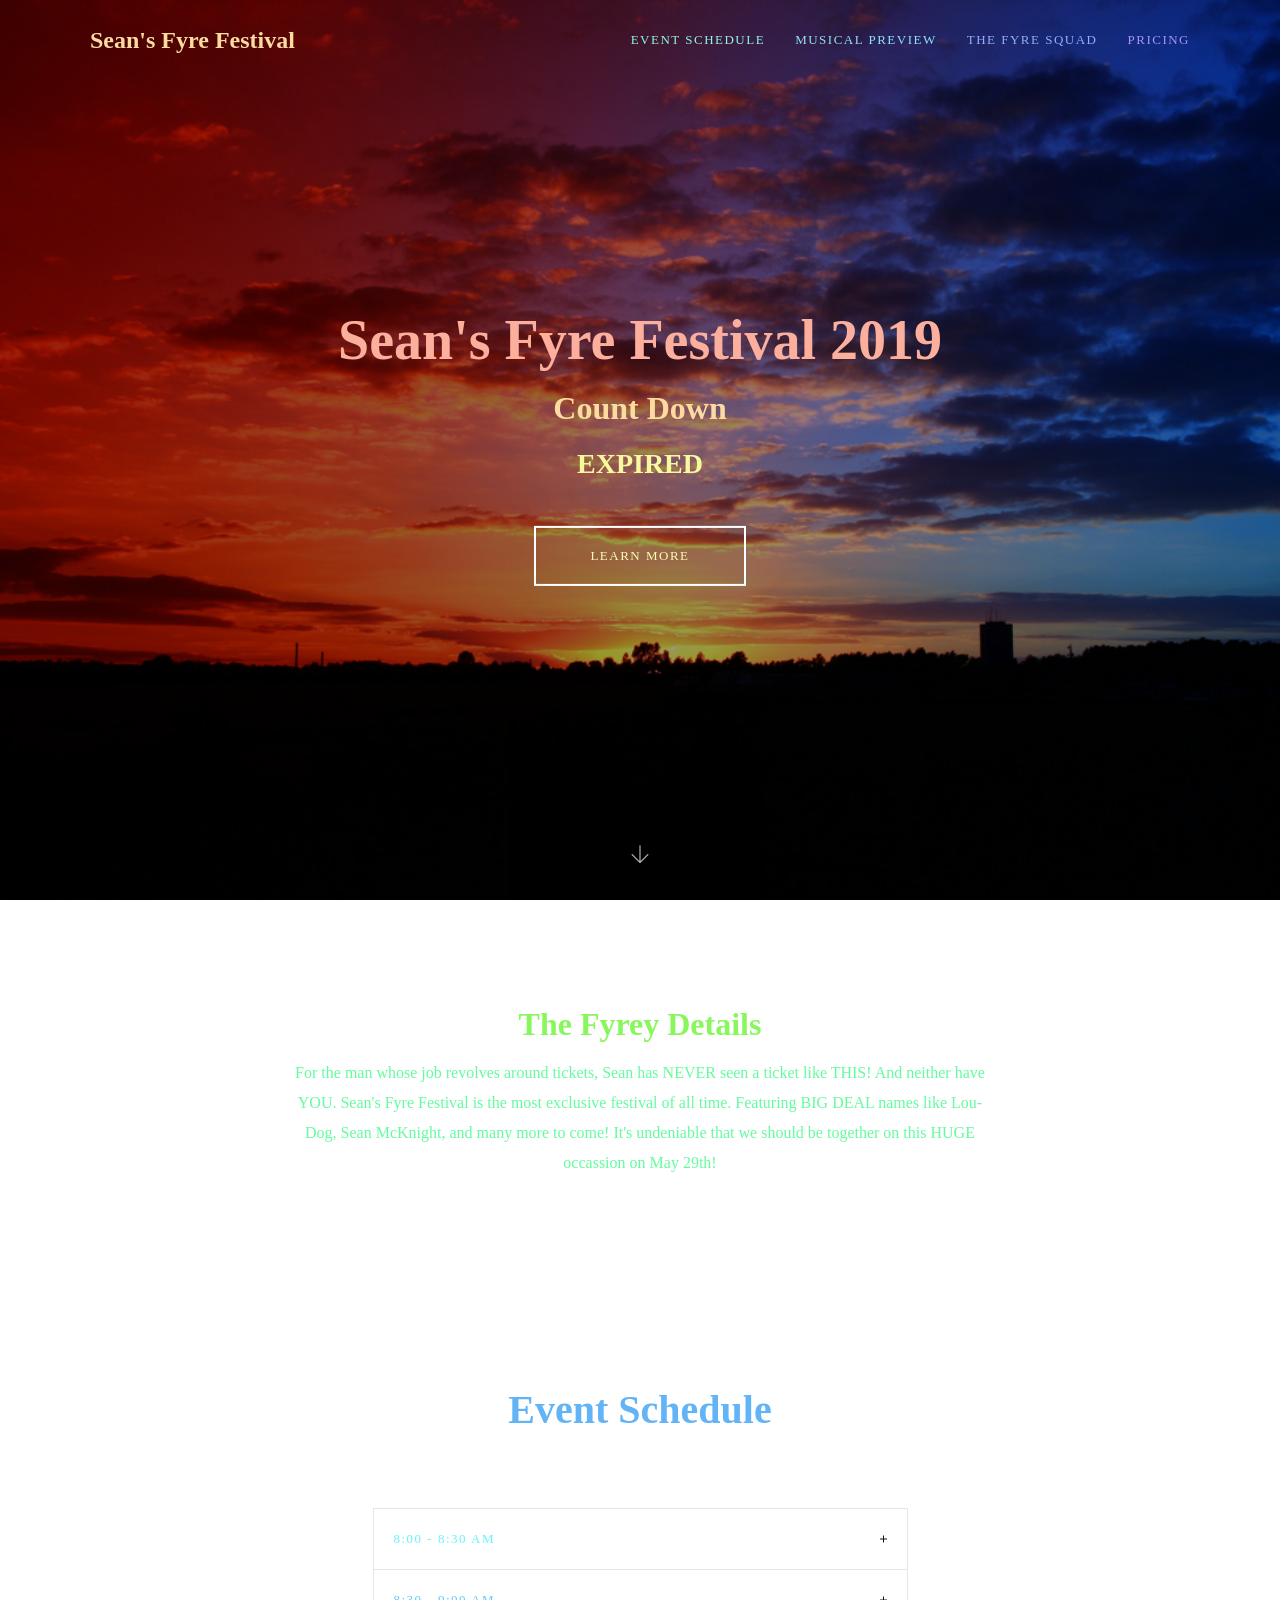
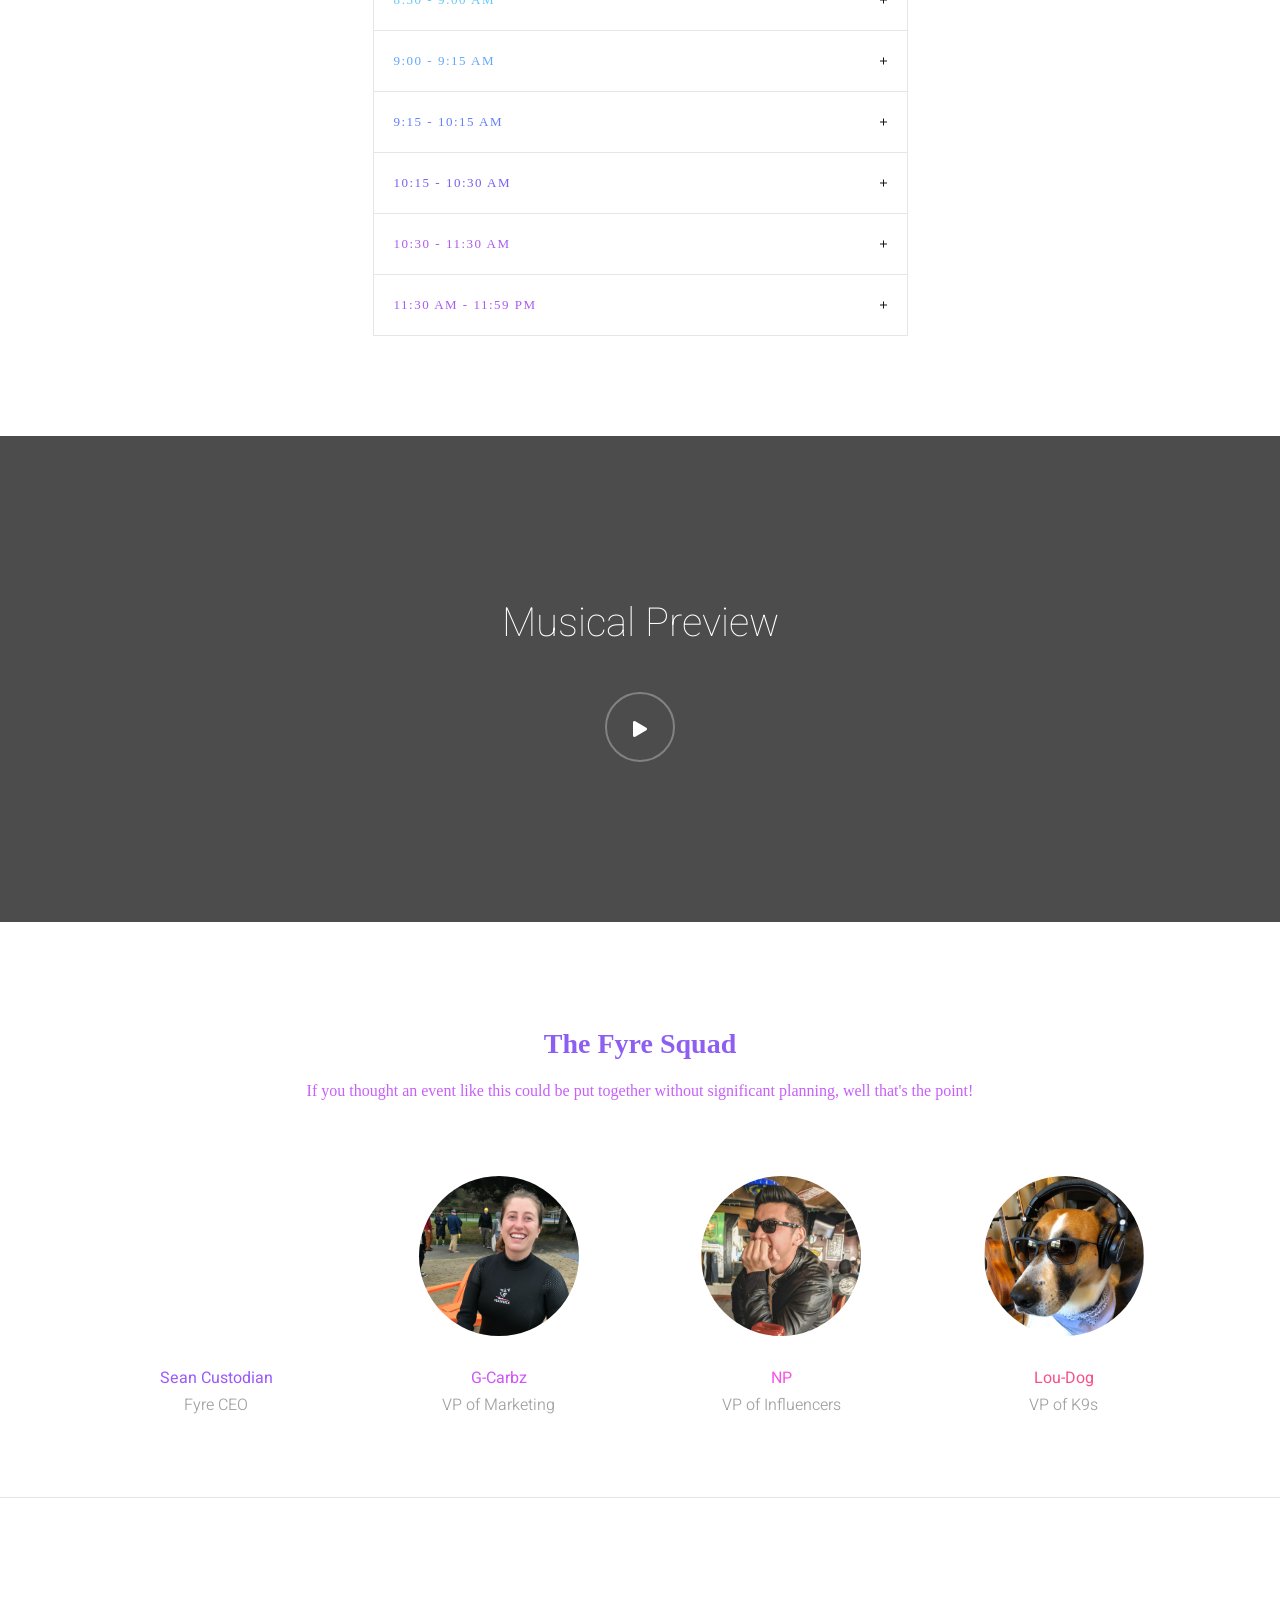
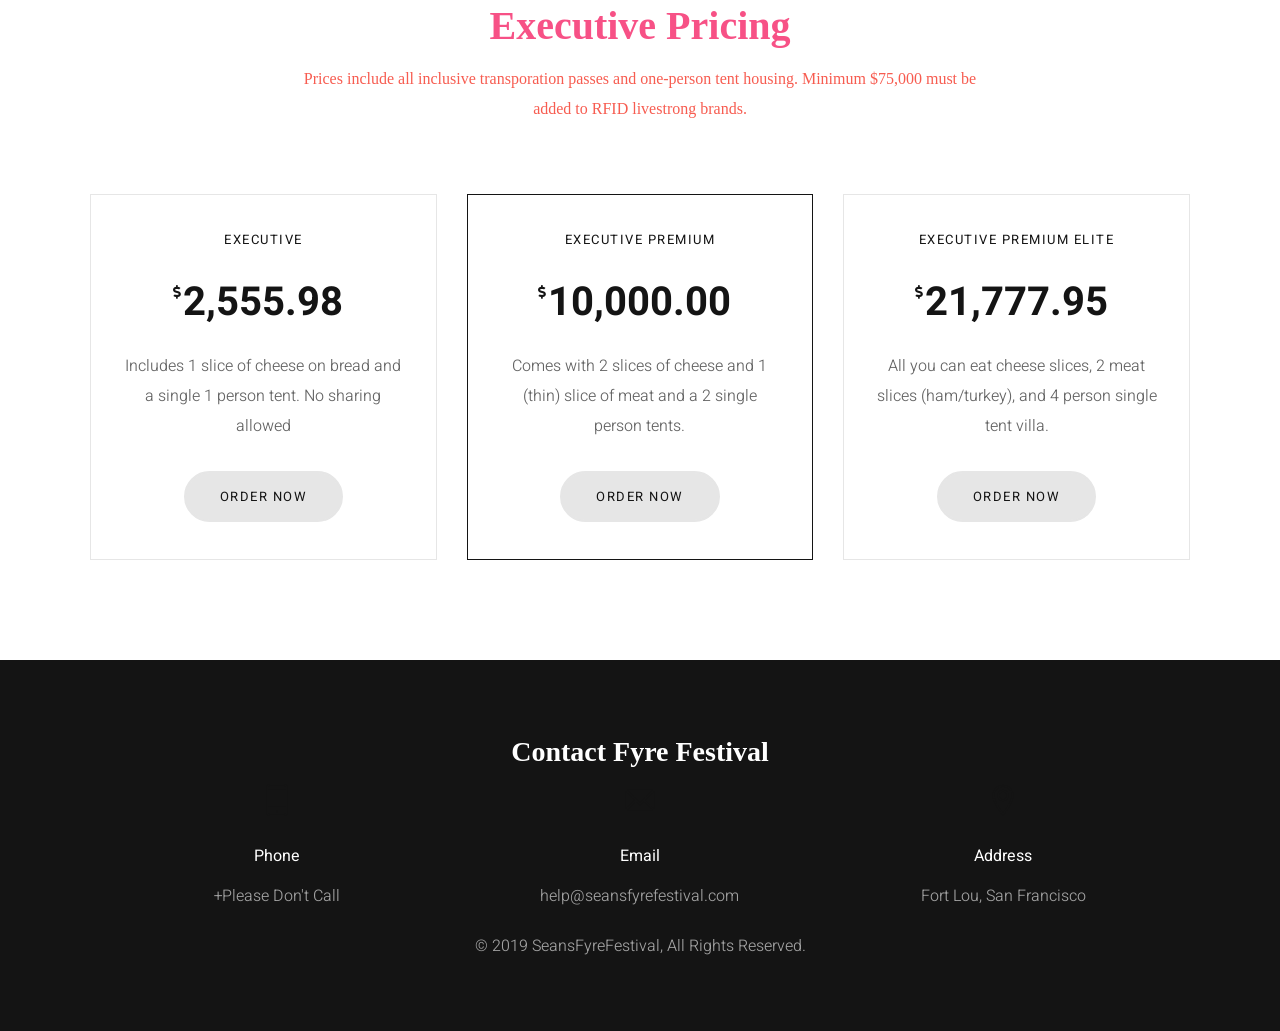
==== index.html @ 9f088aa5 "Fixed structure" ====
<!DOCTYPE html>
<html lang="en">
	<head>
		<meta charset="utf-8">
		<meta name="viewport" content="width=device-width, initial-scale=1, shrink-to-fit=no">
		<meta name="description" content="">
        <meta name="keywords" content="">
		<title>SeansFyreFestival</title>
		<!-- Favicon -->
        <link href="../assets/images/favicon.png" rel="shortcut icon">
		<!-- CSS -->
		<link href="../assets/plugins/bootstrap/bootstrap.min.css" rel="stylesheet">
		<link href="../assets/plugins/owl-carousel/owl.carousel.min.css" rel="stylesheet">
		<link href="../assets/plugins/owl-carousel/owl.theme.default.min.css" rel="stylesheet">
		<link href="../assets/plugins/magnific-popup/magnific-popup.min.css" rel="stylesheet">
		<link href="../assets/css/app.css" rel="stylesheet">
		<!-- Fonts/Icons -->
		<link href="../assets/plugins/font-awesome/css/all.css" rel="stylesheet">
		<link href="../assets/plugins/themify/themify-icons.min.css" rel="stylesheet">
	</head>
	<body data-preloader="2">
		
		<header>
			<!-- navbar -->
			<nav class="navbar navbar-dark navbar-absolute"><!-- add 'navbar-dark/navbar-grey/navbar-transparent/navbar-transparent-dark' -->
				<div class="container">
					<a class="navbar-brand" href="#">
						<h4 style="color:#fcdba1; font-family: papyrus">Sean's Fyre Festival</h5>
					</a>
					<ul class="nav dropdown-dark"><!-- add 'dropdown-dark/dropdown-grey/dropdown-transparent/dropdown-transparent-dark' -->
						<!-- Basic link -->
						<li class="nav-item">
							<a style="color:#92f4e4; font-family: papyrus" class="nav-link" href="#eventschedule">Event Schedule</a>
						</li>

						<!-- Dropdown -->
						<li class="nav-item">
							<a style="color:#95e0f9; font-family: papyrus" class="nav-link" href="#musicalpreview">Musical Preview</a>
						</li>
                        
                        <!-- Dropdown -->
						<li class="nav-item">
							<a style="color:#93adf9; font-family: papyrus" class="nav-link" href="#squad">The Fyre Squad</a>
						</li>
                        
                        <li class="nav-item">
							<a style="color:#a593f9; font-family: papyrus" class="nav-link" href="#pricing">Pricing</a>
						</li>

					</ul><!-- end nav -->
					<!-- Nav Toggle button -->
					<button class="nav-toggle-btn">
			            <span class="lines"></span>
			        </button><!-- toggle button will show when screen resolution is less than 992px -->
				</div><!-- end container -->
			</nav><!-- end navbar -->
		</header>

		<!-- Scroll to top button -->
		<div class="scrolltotop">
			<a class="button-circle button-circle-sm button-circle-dark" href="#"><i class="ti-arrow-up"></i></a>
		</div>
		<!-- end Scroll to top button -->

		<!-- Home section -->
		<div class="section-fullscreen bg-image parallax" style="background-image: url(../assets/images/fiery-sunset.jpg)">
			<div class="bg-black-04">
				<div class="container text-center">
					<div class="position-middle">
						<h1 style="color:#fcaf9c; font-family: papyrus" class="display-4 font-weight-bold">Sean's Fyre Festival 2019</h1>
                        <h2 style="color:#fcdba1; font-family: papyrus">Count Down</h2>
                        <h3 style="color:#f7f99d; font-family: papyrus" id="countDown"></h3>
						<a style="color:#fcfbb5; font-family: papyrus" class="button button-xl button-fill-left-outline-white margin-top-30 scrolldown" href="#about">Learn more</a>
					</div>
					<!-- scrolldown button -->
					<div class="position-bottom icon-lg">
						<a class="scrolldown" href="#about">
							<i class="ti-arrow-down"></i>
						</a>
					</div>
				</div><!-- end container -->
			</div>
		</div>
		<!-- end Home section -->		
		
		<!-- About section -->
		<div id="about" class="section no-padding-bottom">
			<div class="container">
				<div class="section-title text-center">
					<h2 style="color:#87f75b;font-family: papyrus">The Fyrey Details</h3>
					<p style="color:#64fc9f;font-family:palatino">For the man whose job revolves around tickets, Sean has NEVER seen a ticket like THIS!  And neither have YOU.  Sean's Fyre Festival is the most exclusive festival of all time. Featuring BIG DEAL names like Lou-Dog, Sean McKnight, and many more to come! It's undeniable that we should be together on this HUGE occassion on May 29th!</p>
				</div>
			</div>
			<div class="container-fluid">
				<div class="row gallery-wrapper spacing-10">
					<!-- Gallery image box 1 -->
					<div class="col-12 col-md-4 gallery-box">
						<div class="gallery-img">
							<a href="../assets/images/col-2.jpg" data-gallery-title="Gallery Image 1">
								<img src="../assets/images/IMG_1.jpg" alt="">
							</a>
						</div>
					</div>
					<!-- Gallery image box 2 -->
					<div class="col-12 col-md-4 gallery-box">
						<div class="gallery-img">
							<a href="../assets/images/col-2.jpg" data-gallery-title="Gallery Image 2">
								<img src="../assets/images/IMG_2.jpg" alt="">
							</a>
						</div>
					</div>
					<!-- Gallery image box 3 -->
					<div class="col-12 col-md-4 gallery-box">
						<div class="gallery-img">
							<a href="../assets/images/col-2.jpg" data-gallery-title="Gallery Image 3">
								<img src="../assets/images/IMG_3.jpg" alt="">
							</a>
						</div>
					</div>
				</div><!-- end row -->
			</div><!-- end container-fluid -->
		</div>
		<!-- end About section -->

		<!-- Event Schedule section -->
		<div id="eventschedule" class="section">
			<div class="container">
				<div class="row">
					<div class="col-12 col-sm-10 offset-sm-1 col-md-8 offset-md-2 col-lg-6 offset-lg-3">
						<div class="section-title text-center">
							<h1 style="color:#62b4f7;font-family: papyrus">Event Schedule</h3>
						</div>
						<ul class="accordion accordion-oneopen">
							<!-- 2 -->
							<li>
								<div class="accordion-title">
									<h6 style="color:#68f2f9;font-family: palatino" class="heading-uppercase">8:00 - 8:30 AM</h6>
								</div>
								<div class="accordion-content">
									<p>Earlier Partying</p>
								</div>
							</li>
							<!-- 3 -->
							<li>
								<div class="accordion-title">
									<h6 style="color:#65c9f7;font-family: palatino" class="heading-uppercase">8:30 - 9:00 AM</h6>
								</div>
								<div class="accordion-content">
									<p>Early Partying</p>
								</div>
							</li>
							<!-- 4 -->
							<li>
								<div class="accordion-title">
									<h6 style="color:#63a7f9;font-family: palatino" class="heading-uppercase">9:00 - 9:15 AM</h6>
								</div>
								<div class="accordion-content">
									<p>Virgin Mimosas</p>
								</div>
							</li>
							<!-- 5 -->
							<li>
								<div class="accordion-title">
									<h6 style="color:#637ff9;font-family: palatino"  class="heading-uppercase">9:15 - 10:15 AM</h6>
								</div>
								<div class="accordion-content">
									<p>Orange-Juiceless Mimosas</p>
								</div>
							</li>
							<!-- 6 -->
							<li>
								<div class="accordion-title">
									<h6 style="color:#7a5ff4;font-family: palatino" class="heading-uppercase">10:15 - 10:30 AM</h6>
								</div>
								<div class="accordion-content">
									<p>Post Mimosas Partying</p>
								</div>
							</li>
							<!-- 7 -->
							<li>
								<div class="accordion-title">
									<h6 style="color:#aa5bef;font-family: palatino" class="heading-uppercase">10:30 - 11:30 AM</h6>
								</div>
								<div class="accordion-content">
									<p>10:30 Naptime and Break</p>
								</div>
							</li>
                            <li>
								<div class="accordion-title">
									<h6 style="color:#aa5bef;font-family: palatino" class="heading-uppercase" class="heading-uppercase">11:30 AM - 11:59 PM</h6>
								</div>
								<div class="accordion-content">
									<p>Rage</p>
								</div>
							</li>
						</ul>
					</div>
				</div><!-- end row -->
			</div><!-- end container -->
		</div>
		<!-- end Event Schedule section -->

		<!-- Play video section -->
		<div id="musicalpreview" class="section-lg bg-image parallax" style="background-image: url(../assets/images/fiery-sunset.jpg)">
			<div class="bg-black-07">
				<div class="container text-center">
					<div class="row">
						<div class="col-12 col-sm-10 offset-sm-1 col-md-8 offset-md-2 col-lg-6 offset-lg-3">
							<h1 class="font-weight-thin">Musical Preview</h1>
							<a class="button-circle button-circle-xl button-circle-outline-white margin-top-30 popup-youtube" data-youtube-src="https://www.youtube.com/embed/FwiHGDp_eaQ?autoplay=1&rel=0" href="#"><i class="fa fa-play"></i></a>
						</div>
					</div><!-- end row -->
				</div><!-- end container -->
			</div>
		</div>
		<!-- end Play video section -->

		<!-- Team section -->
		<div id="squad" class="section">
			<div class="container">
				<div class="section-title text-center">
					<h3 style="color:#8d5ef2;font-family: papyrus">The Fyre Squad</h3>
					<p style="color:#c85ffc;font-family: papyrus">If you thought an event like this could be put together without significant planning, well that's the point!</p>
				</div>
				<div class="row team-wrapper">
					<!-- Team box 1 -->
					<div class="col-12 col-md-3 team-box-circle">
						<div class="team-img team-img-lg">
							<img src="../assets/images/influence1.jpg" alt=""><!-- image source -->
						</div>
						<h6 style="color:#9b5afc" class="font-weight-normal no-margin">Sean Custodian</h6>
						<span>Fyre CEO</span>
					</div>
					<!-- Team box 2 -->
					<div class="col-12 col-md-3 team-box-circle">
						<div class="team-img team-img-lg">
							<img src="../assets/images/influence2.jpg" alt=""><!-- image source -->
						</div>
						<h6 style="color:#d156f7" class="font-weight-normal no-margin">G-Carbz</h6>
						<span>VP of Marketing</span>
					</div>
					<!-- Team box 3 -->
					<div class="col-12 col-md-3 team-box-circle">
						<div class="team-img team-img-lg">
							<img src="../assets/images/influence3.jpg" alt=""><!-- image source -->
						</div>
						<h6 style="color:#f754e7" class="font-weight-normal no-margin">NP</h6>
						<span>VP of Influencers</span>
					</div>
					<!-- Team box 4 -->
					<div class="col-12 col-md-3 team-box-circle">
						<div class="team-img team-img-lg">
							<img src="../assets/images/influence4.jpg" alt=""><!-- image source -->
						</div>
						<h6 style="color:#f75186" class="font-weight-normal no-margin">Lou-Dog</h6>
						<span>VP of K9s</span>
					</div>
				</div><!-- end row -->
			</div><!-- end container -->
		</div>
		<!-- end Team section -->

		<!-- Prices section -->
		<div id="pricing" class="section border-top">
			<div class="container">
				<div class="section-title text-center">
					<h1 style="color:#f75186;font-family: papyrus">Executive Pricing</h3>
					<p style="color:#f75c50;font-family: palatino">Prices include all inclusive transporation passes and one-person tent housing. Minimum $75,000 must be added to RFID livestrong brands.</p>
				</div>
				<div class="row">
					<!-- Prices box 1 -->
					<div class="col-12 col-md-4">
						<div class="prices-box">
							<h6 class="heading-uppercase">Executive</h6>
							<div class="price">
								<h1>2,555.98</h1>
							</div>
							<div class="price-features">
								<p>Includes 1 slice of cheese on bread and a single 1 person tent. No sharing allowed</p>
							</div>
							<a class="button button-md button-grey button-rounded" href="#">Order Now</a>
						</div>
					</div>
					<!-- Prices box 2 -->
					<div class="col-12 col-md-4">
						<div class="prices-box prices-box-recommended">
							<h6 class="heading-uppercase">Executive Premium</h6>
							<div class="price">
								<h1>10,000.00</h1>
							</div>
							<div class="price-features">
								<p>Comes with 2 slices of cheese and 1 (thin) slice of meat and a 2 single person tents.</p>
							</div>
							<a class="button button-md button-grey button-rounded" href="#">Order Now</a>
						</div>
					</div>
					<!-- Prices box 3 -->
					<div class="col-12 col-md-4">
						<div class="prices-box">
							<h6 class="heading-uppercase">Executive Premium Elite</h6>
							<div class="price">
								<h1>21,777.95</h1>
							</div>
							<div class="price-features">
								<p>All you can eat cheese slices, 2 meat slices (ham/turkey), and 4 person single tent villa.</p>
							</div>
							<a class="button button-md button-grey button-rounded" href="#">Order Now</a>
						</div>
					</div>
				</div><!-- end row -->
			</div><!-- end container -->
		</div>
		<!-- end Prices section -->

		<!-- Clients section -->
		<!-- end Clients section -->


		<footer>
			<div class="footer bg-dark">
				<div class="container text-center">
					<h3 style="font-family: papyrus" >Contact Fyre Festival</h3>
							<!-- Contact section -->
                            <div class="container">
                                <div class="row text-center">
                                    <!-- Contact Info box 1 -->
                                    <div class="col-12 col-md-4 icon-3xl">
                                        <i class="ti-mobile text-dark"></i>
                                        <h6 class="font-weight-normal margin-top-20">Phone</h6>
                                        <p>+Please Don't Call</p>
                                    </div>
                                    <!-- Contact Info box 2 -->
                                    <div class="col-12 col-md-4 icon-3xl">
                                        <i class="ti-email text-dark"></i>
                                        <h6 class="font-weight-normal margin-top-20">Email</h6>
                                        <p>help@seansfyrefestival.com</p>
                                    </div>
                                    <!-- Contact Info box 3 -->
                                    <div class="col-12 col-md-4 icon-3xl">
                                        <i class="ti-location-pin text-dark"></i>
                                        <h6 class="font-weight-normal margin-top-20">Address</h6>
                                        <p>Fort Lou, San Francisco</p>
                                    </div>
                                </div><!-- end row -->
                            </div><!-- end container -->
                        <!-- end Contact section -->
					<div class="margin-top-20">
						<p>&copy; 2019 SeansFyreFestival, All Rights Reserved.</p>
					</div>
				</div><!-- end container -->
			</div>
		</footer>

		<!-- ***** JAVASCRIPTS ***** -->
		<!-- Libraries -->
		<script src="../assets/plugins/jquery.min.js"></script>
		<script src="../assets/plugins/bootstrap/popper.min.js"></script>
		<!-- Plugins -->
		<script src="../assets/plugins/bootstrap/bootstrap.min.js"></script>
		<script src="../assets/plugins/appear.min.js"></script>
		<script src="../assets/plugins/easing.min.js"></script>
		<script src="../assets/plugins/retina.min.js"></script>
		<script src="../assets/plugins/countdown.min.js"></script>
		<script src="../assets/plugins/imagesloaded.pkgd.min.js"></script>
		<script src="../assets/plugins/isotope.pkgd.min.js"></script>
		<script src="../assets/plugins/jarallax/jarallax.min.js"></script>
		<script src="../assets/plugins/jarallax/jarallax-video.min.js"></script>
		<script src="../assets/plugins/jarallax/jarallax-element.min.js"></script>
		<script src="../assets/plugins/magnific-popup/magnific-popup.min.js"></script>
		<script src="../assets/plugins/owl-carousel/owl.carousel.min.js"></script>
		<script src="../assets/plugins/gmaps.min.js"></script>
		<!-- Scripts -->
		<script src="../assets/js/functions.js"></script>
        <script>
        // Set the date we're counting down to
        var countDownDate = new Date("May 29, 2019 0:0:0").getTime();

        // Update the count down every 1 second
        var x = setInterval(function() {

          // Get todays date and time
          var now = new Date().getTime();

          // Find the distance between now and the count down date
          var distance = countDownDate - now;

          // Time calculations for days, hours, minutes and seconds
          var days = Math.floor(distance / (1000 * 60 * 60 * 24));
          var hours = Math.floor((distance % (1000 * 60 * 60 * 24)) / (1000 * 60 * 60));
          var minutes = Math.floor((distance % (1000 * 60 * 60)) / (1000 * 60));
          var seconds = Math.floor((distance % (1000 * 60)) / 1000);

          // Display the result in the element with id="demo"
          document.getElementById("countDown").innerHTML = days + "d " + hours + "h "
          + minutes + "m " + seconds + "s ";

          // If the count down is finished, write some text 
          if (distance < 0) {
            clearInterval(x);
            document.getElementById("countDown").innerHTML = "EXPIRED";
          }
        }, 1000);
        </script>
	</body>
</html>
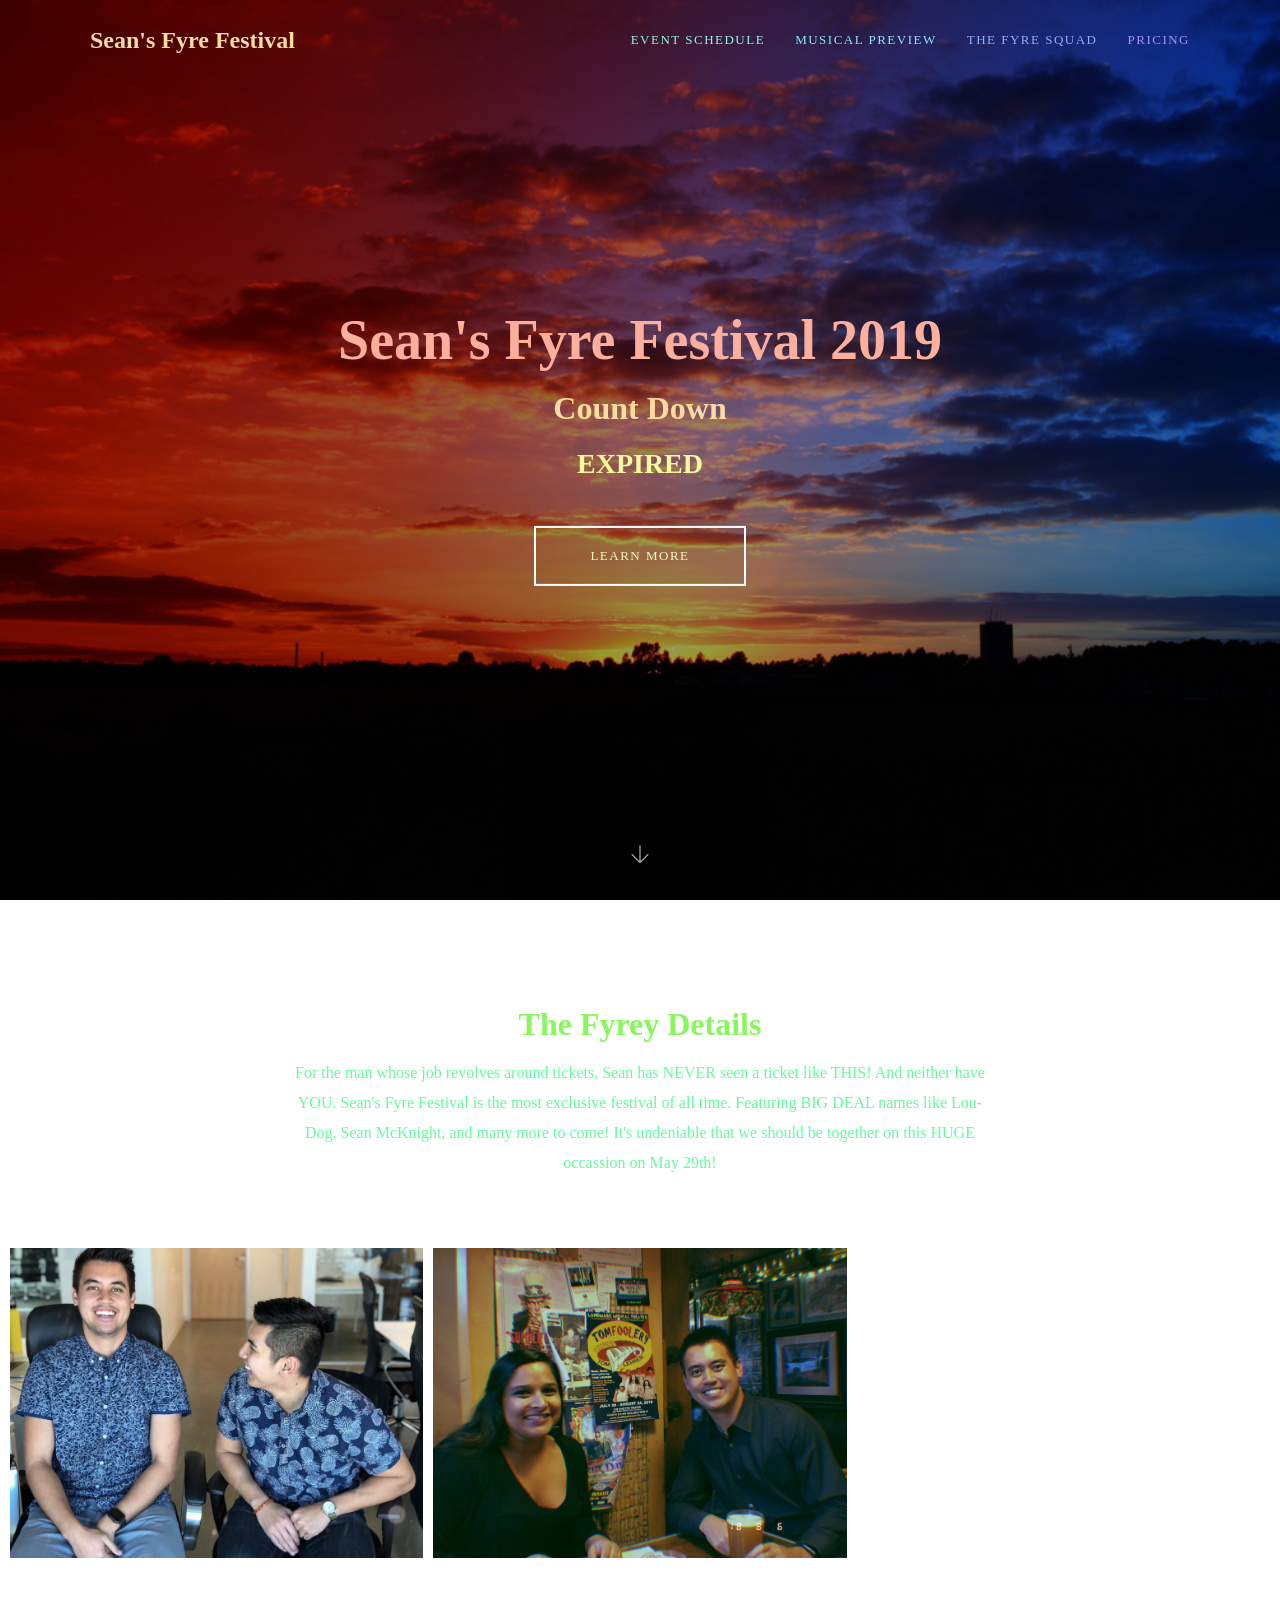
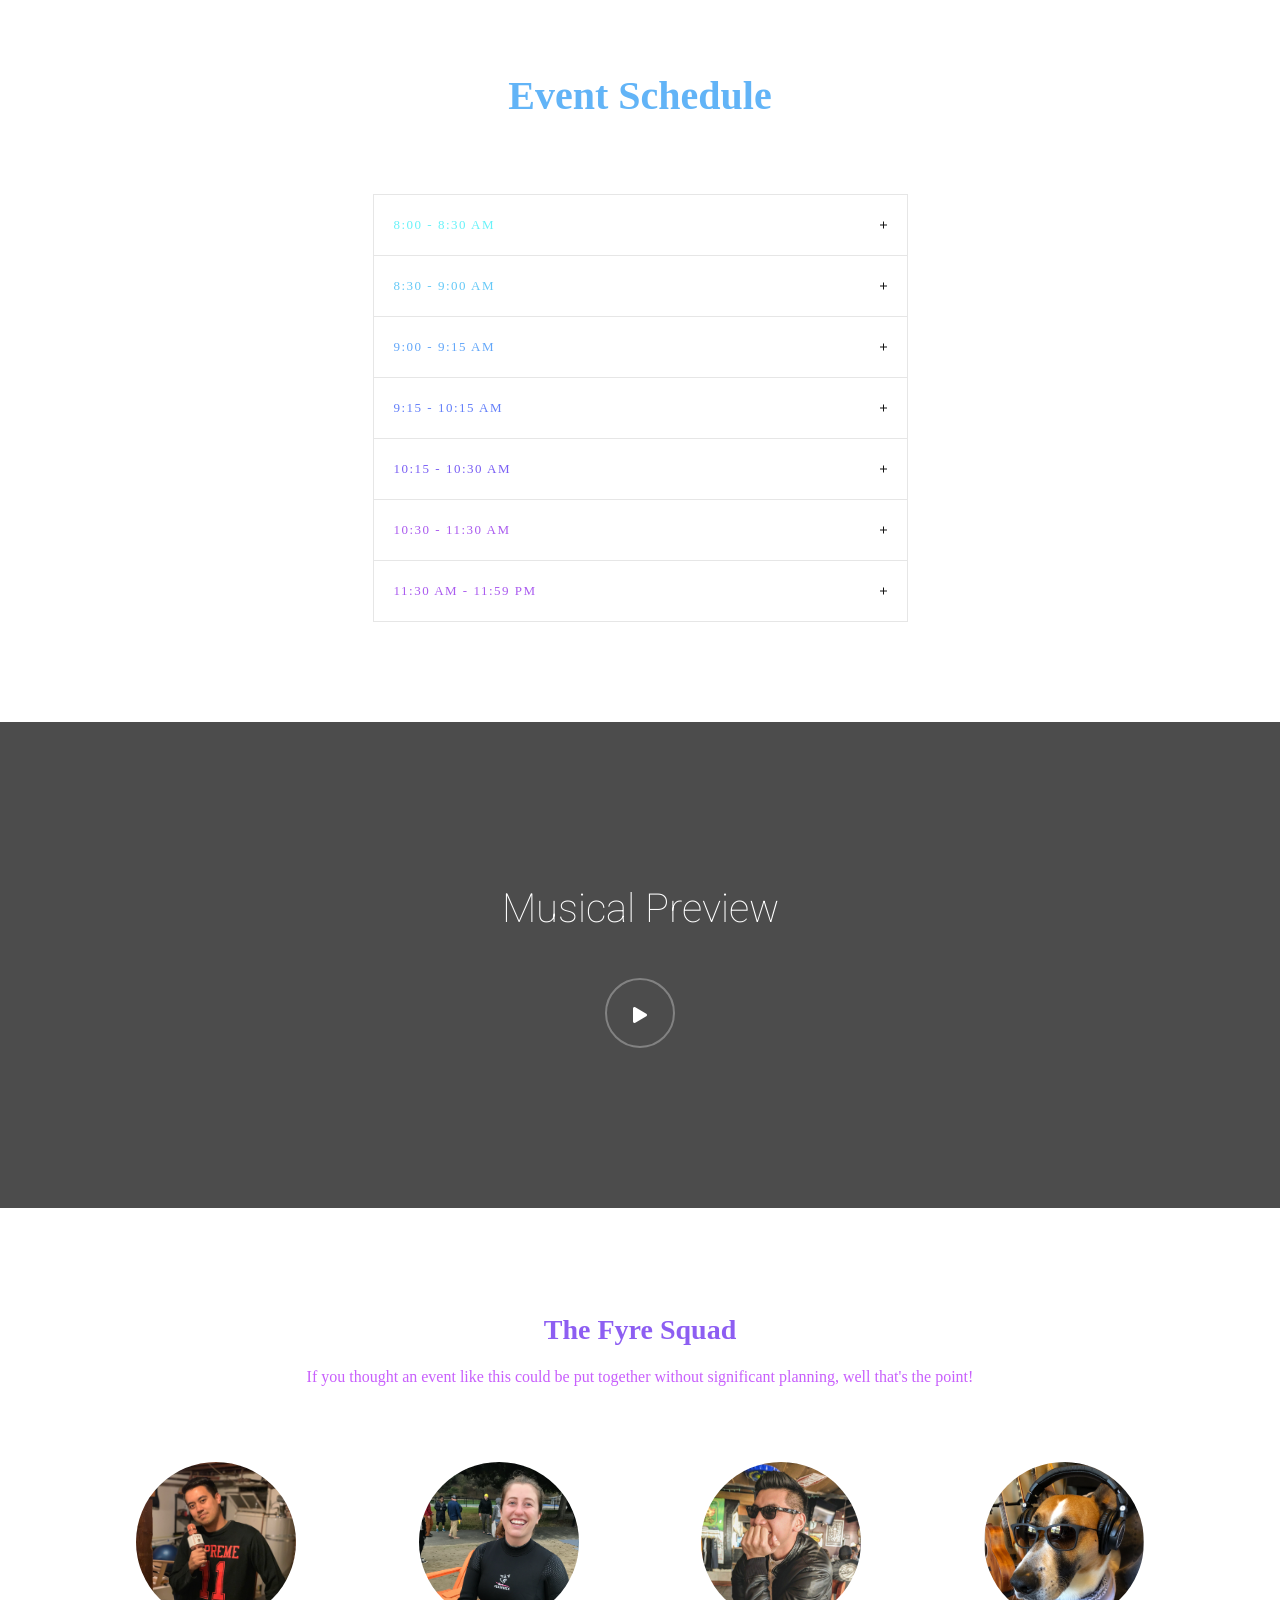
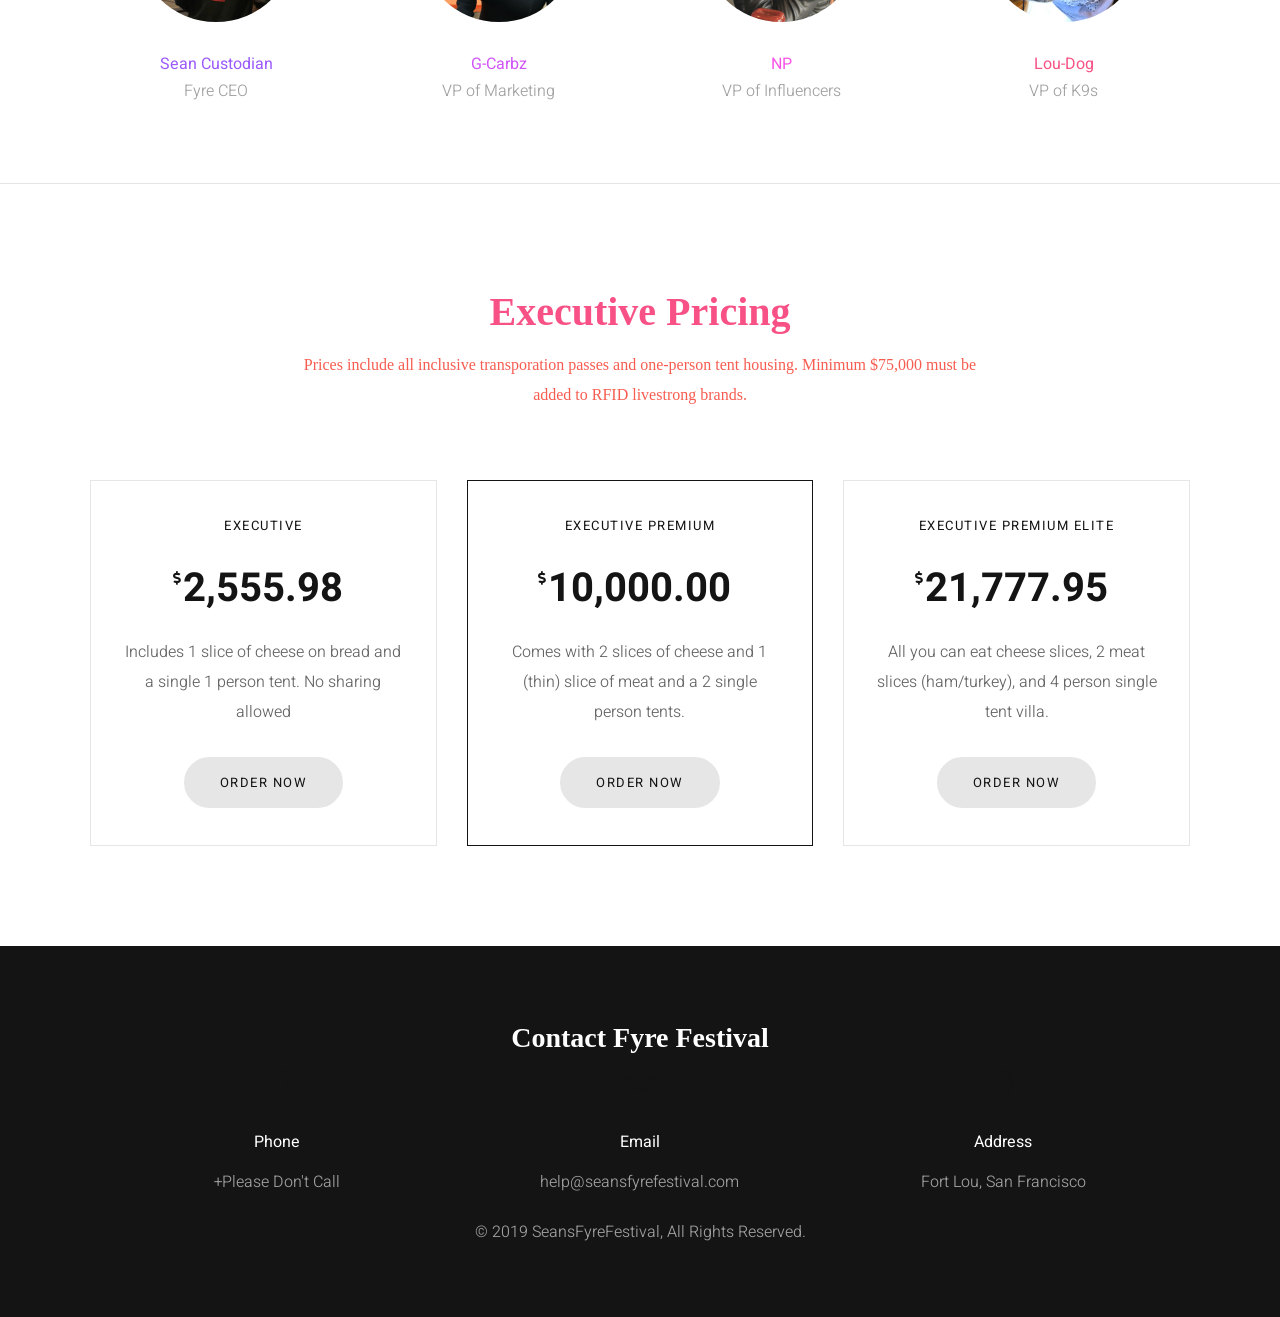
==== commit 8d13d5ad: "fixed image names" ====
--- a/index.html
+++ b/index.html
@@ -96,23 +96,23 @@
 					<!-- Gallery image box 1 -->
 					<div class="col-12 col-md-4 gallery-box">
 						<div class="gallery-img">
-							<a href="../assets/images/col-2.jpg" data-gallery-title="Gallery Image 1">
-								<img src="../assets/images/IMG_1.jpg" alt="">
+							<a href="../assets/images/IMG_1.JPG" data-gallery-title="Gallery Image 1">
+								<img src="../assets/images/IMG_1.JPG" alt="">
 							</a>
 						</div>
 					</div>
 					<!-- Gallery image box 2 -->
 					<div class="col-12 col-md-4 gallery-box">
 						<div class="gallery-img">
-							<a href="../assets/images/col-2.jpg" data-gallery-title="Gallery Image 2">
-								<img src="../assets/images/IMG_2.jpg" alt="">
+							<a href="../assets/images/IMG_2.JPG" data-gallery-title="Gallery Image 2">
+								<img src="../assets/images/IMG_2.JPG" alt="">
 							</a>
 						</div>
 					</div>
 					<!-- Gallery image box 3 -->
 					<div class="col-12 col-md-4 gallery-box">
 						<div class="gallery-img">
-							<a href="../assets/images/col-2.jpg" data-gallery-title="Gallery Image 3">
+							<a href="../assets/images/IMG_3.jpg" data-gallery-title="Gallery Image 3">
 								<img src="../assets/images/IMG_3.jpg" alt="">
 							</a>
 						</div>
@@ -226,7 +226,7 @@
 					<!-- Team box 1 -->
 					<div class="col-12 col-md-3 team-box-circle">
 						<div class="team-img team-img-lg">
-							<img src="../assets/images/influence1.jpg" alt=""><!-- image source -->
+							<img src="../assets/images/influence1.JPG" alt=""><!-- image source -->
 						</div>
 						<h6 style="color:#9b5afc" class="font-weight-normal no-margin">Sean Custodian</h6>
 						<span>Fyre CEO</span>
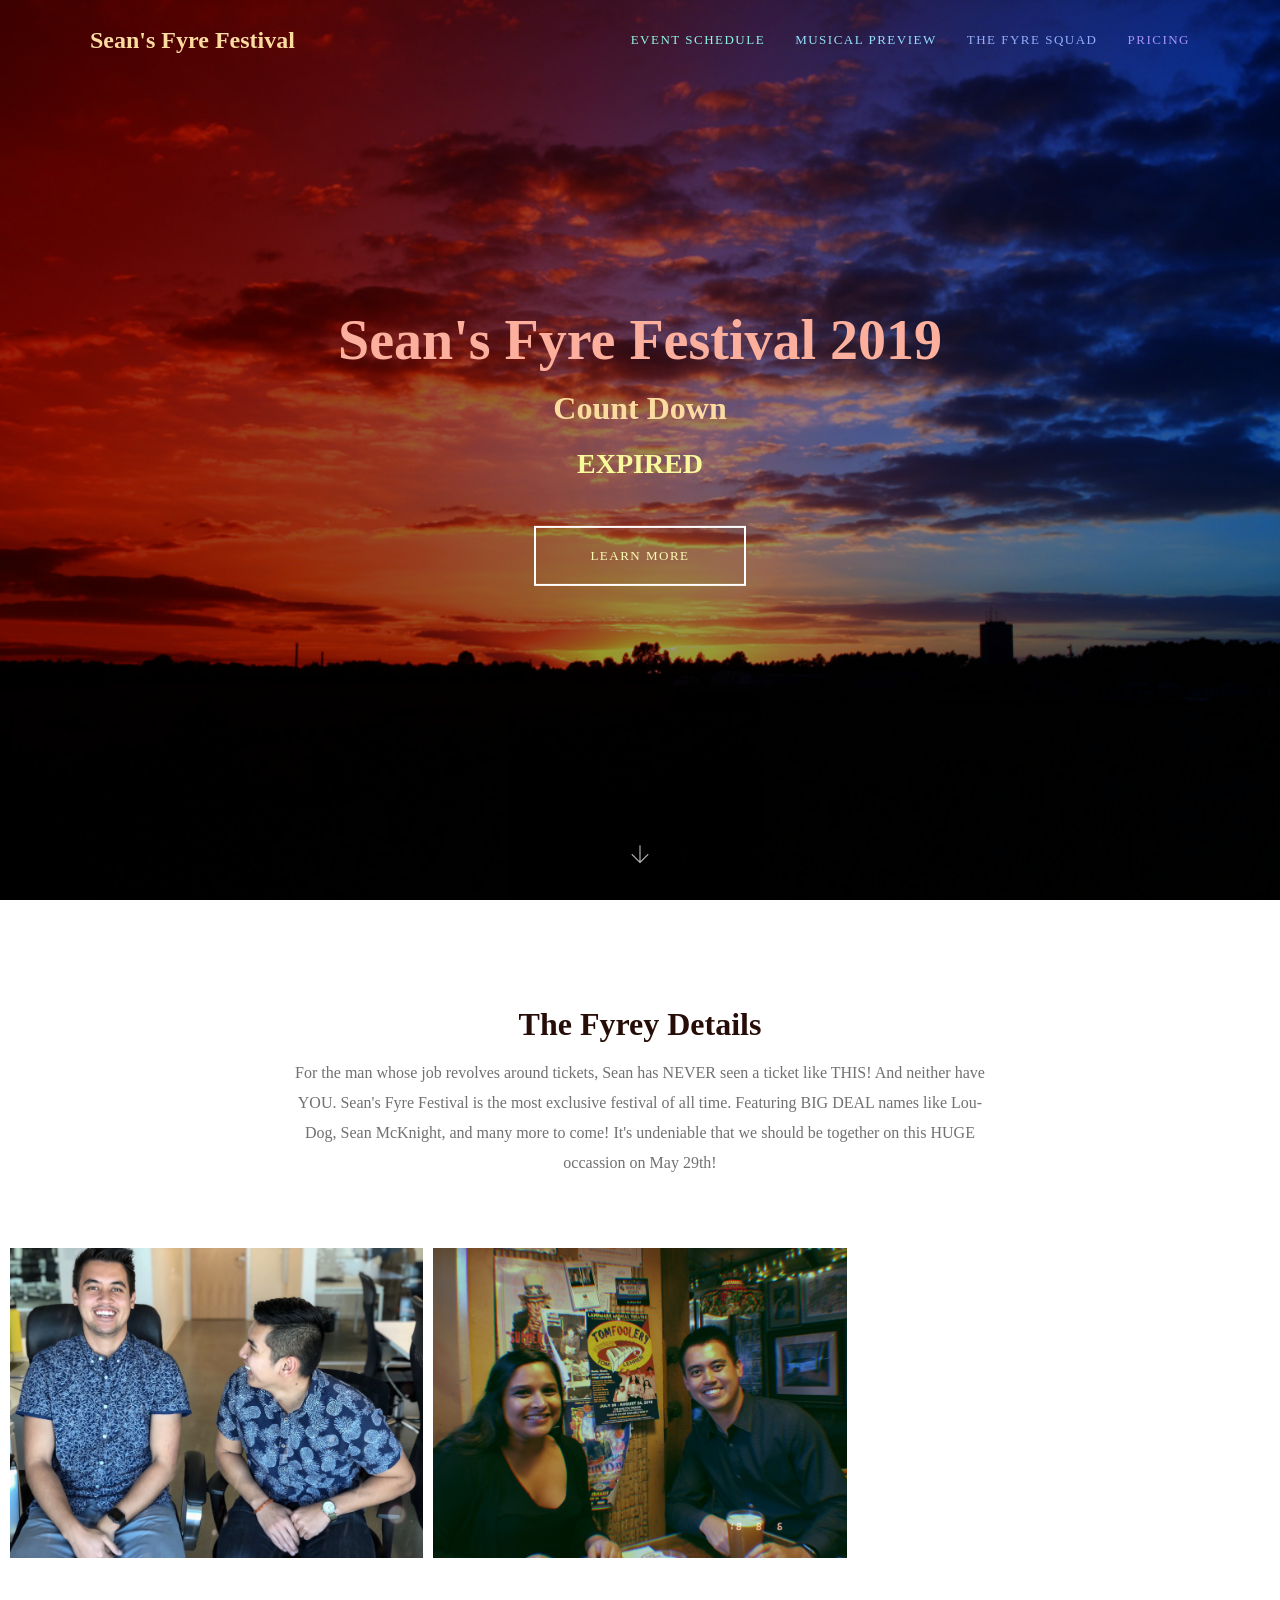
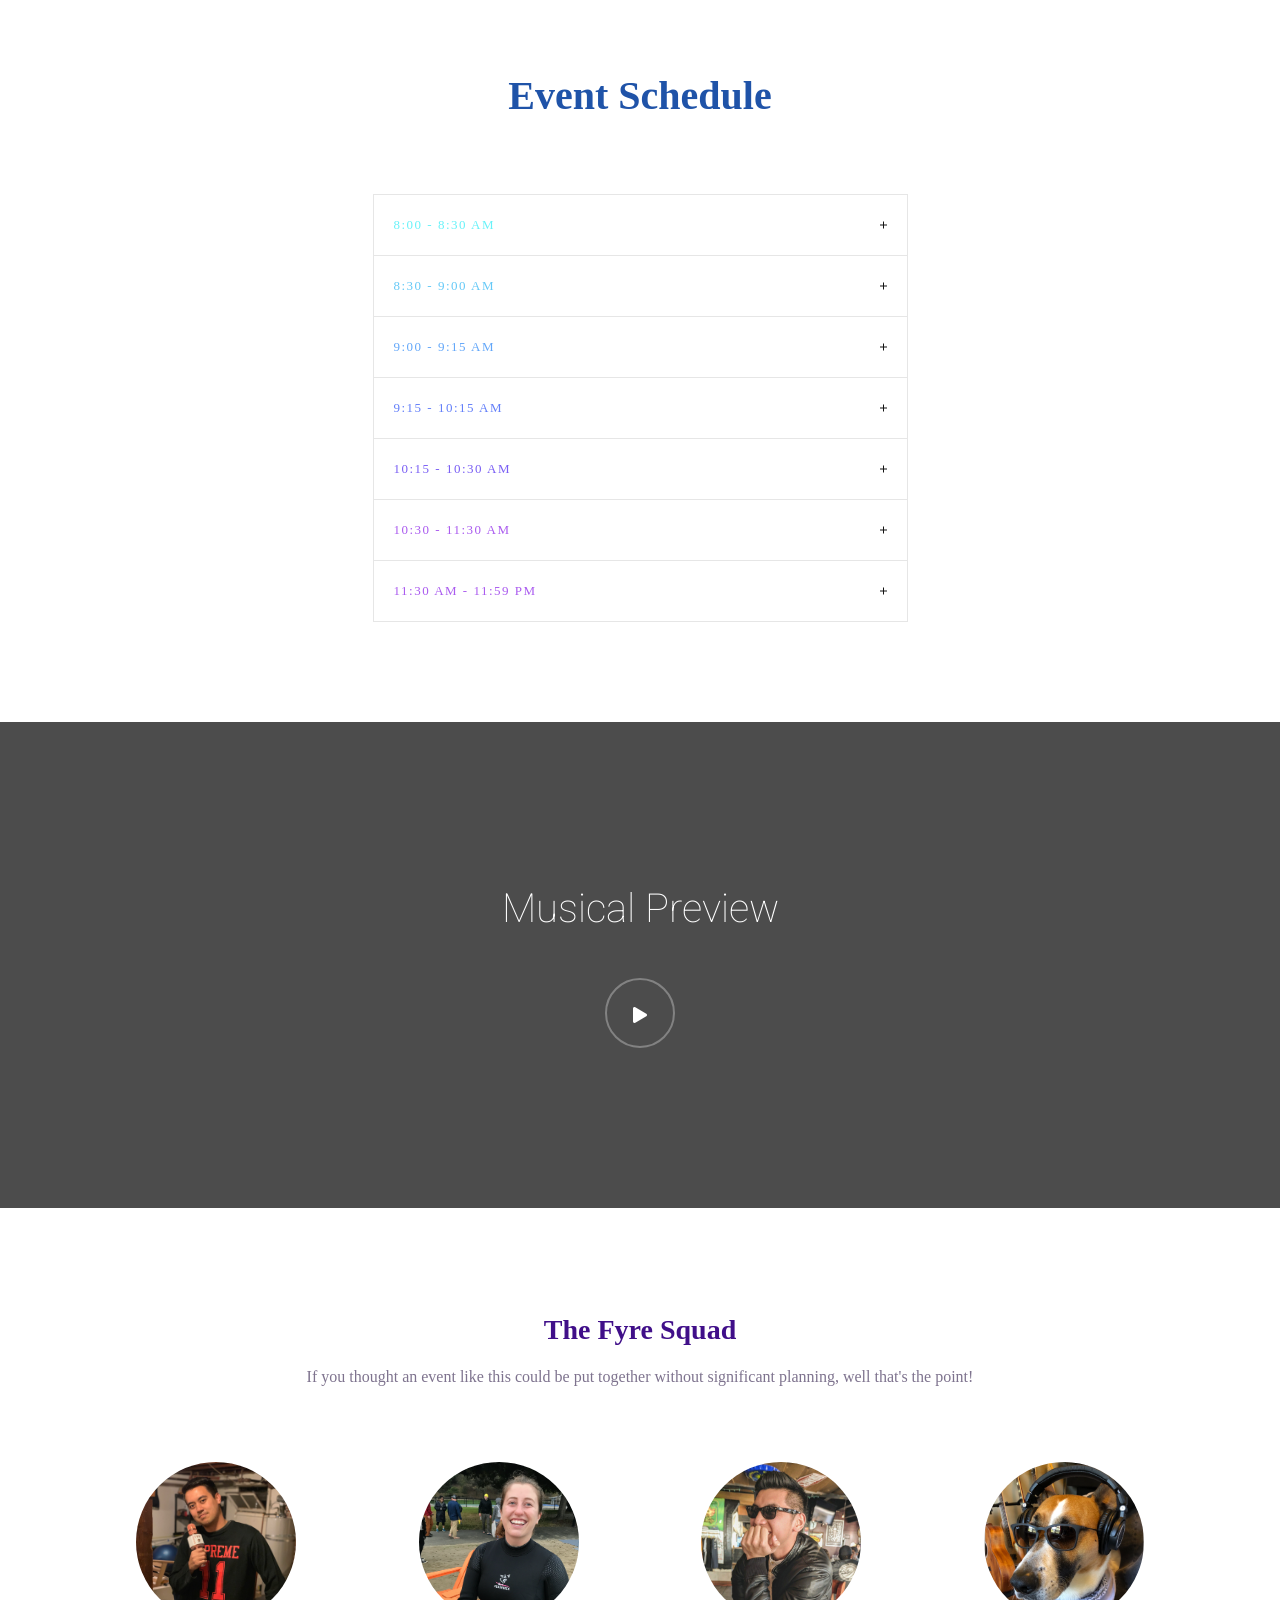
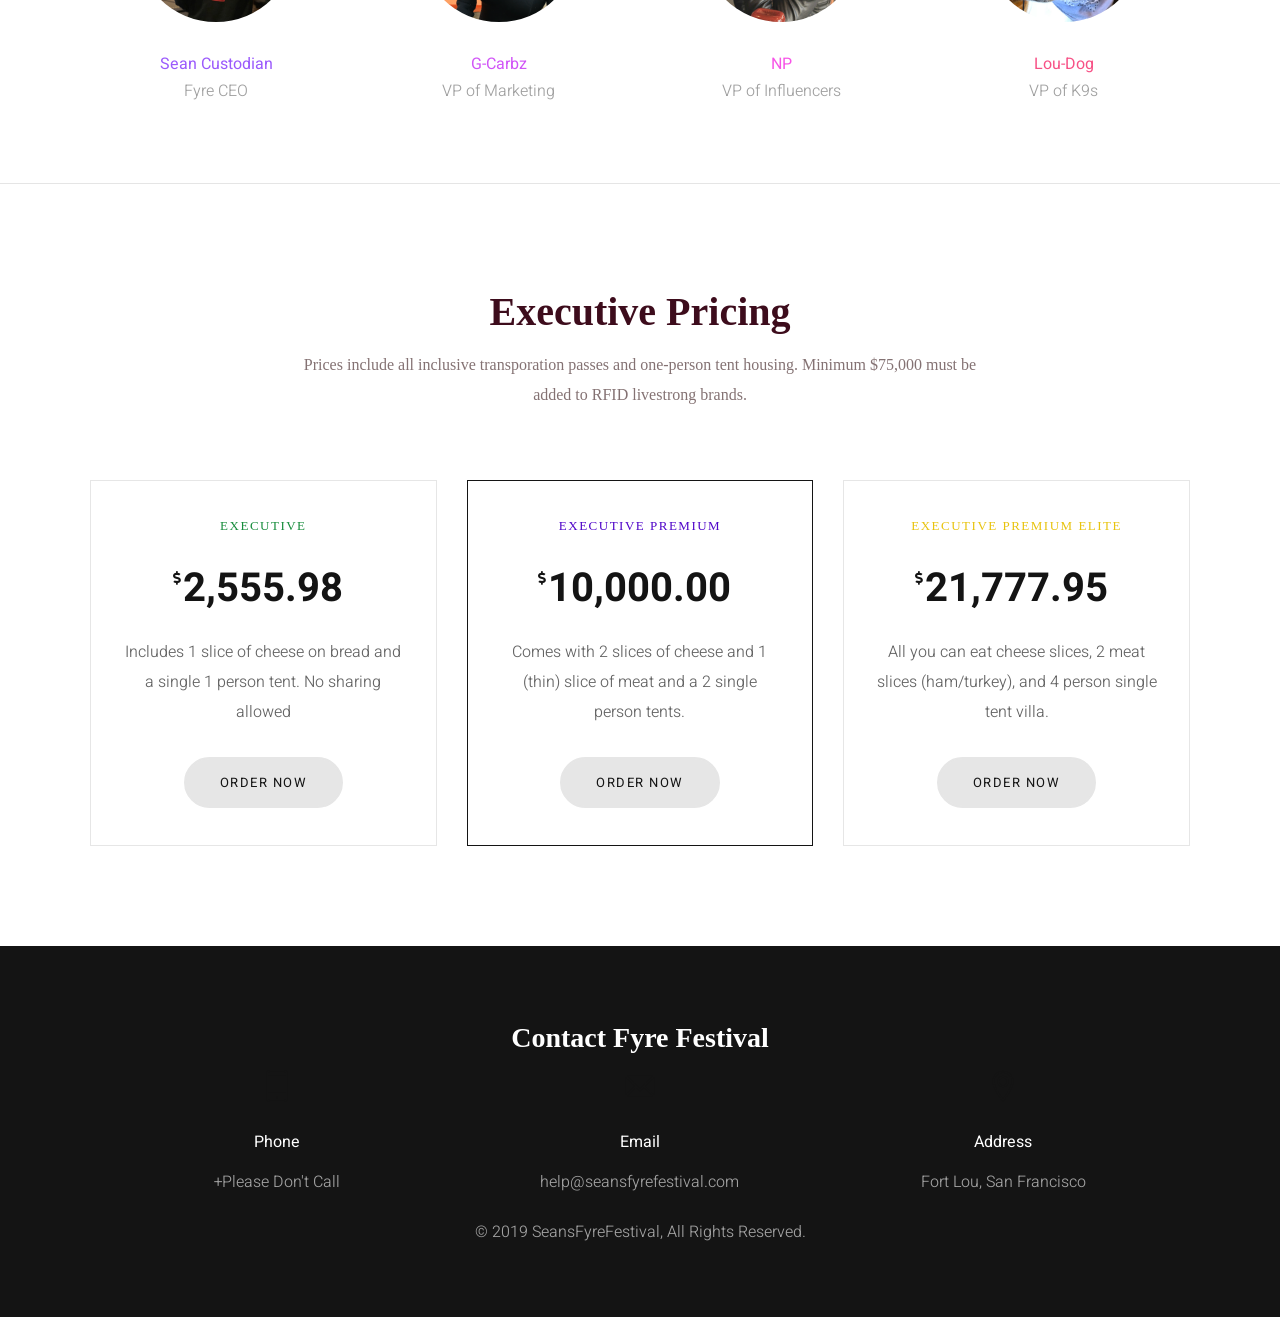
==== commit 6a4a9965: "Color changes" ====
--- a/index.html
+++ b/index.html
@@ -87,8 +87,8 @@
 		<div id="about" class="section no-padding-bottom">
 			<div class="container">
 				<div class="section-title text-center">
-					<h2 style="color:#87f75b;font-family: papyrus">The Fyrey Details</h3>
-					<p style="color:#64fc9f;font-family:palatino">For the man whose job revolves around tickets, Sean has NEVER seen a ticket like THIS!  And neither have YOU.  Sean's Fyre Festival is the most exclusive festival of all time. Featuring BIG DEAL names like Lou-Dog, Sean McKnight, and many more to come! It's undeniable that we should be together on this HUGE occassion on May 29th!</p>
+					<h2 style="color:#260d08;font-family: papyrus">The Fyrey Details</h3>
+					<p style="color:#727070;font-family:palatino">For the man whose job revolves around tickets, Sean has NEVER seen a ticket like THIS!  And neither have YOU.  Sean's Fyre Festival is the most exclusive festival of all time. Featuring BIG DEAL names like Lou-Dog, Sean McKnight, and many more to come! It's undeniable that we should be together on this HUGE occassion on May 29th!</p>
 				</div>
 			</div>
 			<div class="container-fluid">
@@ -96,24 +96,24 @@
 					<!-- Gallery image box 1 -->
 					<div class="col-12 col-md-4 gallery-box">
 						<div class="gallery-img">
-							<a href="../assets/images/IMG_1.JPG" data-gallery-title="Gallery Image 1">
-								<img src="../assets/images/IMG_1.JPG" alt="">
+							<a href="../assets/images/img1.jpg" data-gallery-title="Gallery Image 1">
+								<img src="../assets/images/img1.jpg" alt="">
 							</a>
 						</div>
 					</div>
 					<!-- Gallery image box 2 -->
 					<div class="col-12 col-md-4 gallery-box">
 						<div class="gallery-img">
-							<a href="../assets/images/IMG_2.JPG" data-gallery-title="Gallery Image 2">
-								<img src="../assets/images/IMG_2.JPG" alt="">
+							<a href="../assets/images/img2.jpg" data-gallery-title="Gallery Image 2">
+								<img src="../assets/images/img2.jpg" alt="">
 							</a>
 						</div>
 					</div>
 					<!-- Gallery image box 3 -->
 					<div class="col-12 col-md-4 gallery-box">
 						<div class="gallery-img">
-							<a href="../assets/images/IMG_3.jpg" data-gallery-title="Gallery Image 3">
-								<img src="../assets/images/IMG_3.jpg" alt="">
+							<a href="../assets/images/img3.jpg" data-gallery-title="Gallery Image 3">
+								<img src="../assets/images/img3.jpg" alt="">
 							</a>
 						</div>
 					</div>
@@ -128,7 +128,7 @@
 				<div class="row">
 					<div class="col-12 col-sm-10 offset-sm-1 col-md-8 offset-md-2 col-lg-6 offset-lg-3">
 						<div class="section-title text-center">
-							<h1 style="color:#62b4f7;font-family: papyrus">Event Schedule</h3>
+							<h1 style="color:#1f53a8;font-family: papyrus">Event Schedule</h3>
 						</div>
 						<ul class="accordion accordion-oneopen">
 							<!-- 2 -->
@@ -219,14 +219,14 @@
 		<div id="squad" class="section">
 			<div class="container">
 				<div class="section-title text-center">
-					<h3 style="color:#8d5ef2;font-family: papyrus">The Fyre Squad</h3>
-					<p style="color:#c85ffc;font-family: papyrus">If you thought an event like this could be put together without significant planning, well that's the point!</p>
+					<h3 style="color:#400f89;font-family: papyrus">The Fyre Squad</h3>
+					<p style="color:#7e738e;font-family: papyrus">If you thought an event like this could be put together without significant planning, well that's the point!</p>
 				</div>
 				<div class="row team-wrapper">
 					<!-- Team box 1 -->
 					<div class="col-12 col-md-3 team-box-circle">
 						<div class="team-img team-img-lg">
-							<img src="../assets/images/influence1.JPG" alt=""><!-- image source -->
+							<img src="../assets/images/influencer1.jpg" alt=""><!-- image source -->
 						</div>
 						<h6 style="color:#9b5afc" class="font-weight-normal no-margin">Sean Custodian</h6>
 						<span>Fyre CEO</span>
@@ -264,14 +264,14 @@
 		<div id="pricing" class="section border-top">
 			<div class="container">
 				<div class="section-title text-center">
-					<h1 style="color:#f75186;font-family: papyrus">Executive Pricing</h3>
-					<p style="color:#f75c50;font-family: palatino">Prices include all inclusive transporation passes and one-person tent housing. Minimum $75,000 must be added to RFID livestrong brands.</p>
+					<h1 style="color:#3d0c1c;font-family: papyrus">Executive Pricing</h3>
+					<p style="color:#847273;font-family: palatino">Prices include all inclusive transporation passes and one-person tent housing. Minimum $75,000 must be added to RFID livestrong brands.</p>
 				</div>
 				<div class="row">
 					<!-- Prices box 1 -->
 					<div class="col-12 col-md-4">
 						<div class="prices-box">
-							<h6 class="heading-uppercase">Executive</h6>
+							<h6 style="color:#168c3b;font-family: palatino"class="heading-uppercase">Executive</h6>
 							<div class="price">
 								<h1>2,555.98</h1>
 							</div>
@@ -284,7 +284,7 @@
 					<!-- Prices box 2 -->
 					<div class="col-12 col-md-4">
 						<div class="prices-box prices-box-recommended">
-							<h6 class="heading-uppercase">Executive Premium</h6>
+							<h6 style="color:#4f04c9;font-family: palatino" class="heading-uppercase">Executive Premium</h6>
 							<div class="price">
 								<h1>10,000.00</h1>
 							</div>
@@ -297,7 +297,7 @@
 					<!-- Prices box 3 -->
 					<div class="col-12 col-md-4">
 						<div class="prices-box">
-							<h6 class="heading-uppercase">Executive Premium Elite</h6>
+							<h6 style="color:#e8c30d;font-family: palatino" class="heading-uppercase">Executive Premium Elite</h6>
 							<div class="price">
 								<h1>21,777.95</h1>
 							</div>
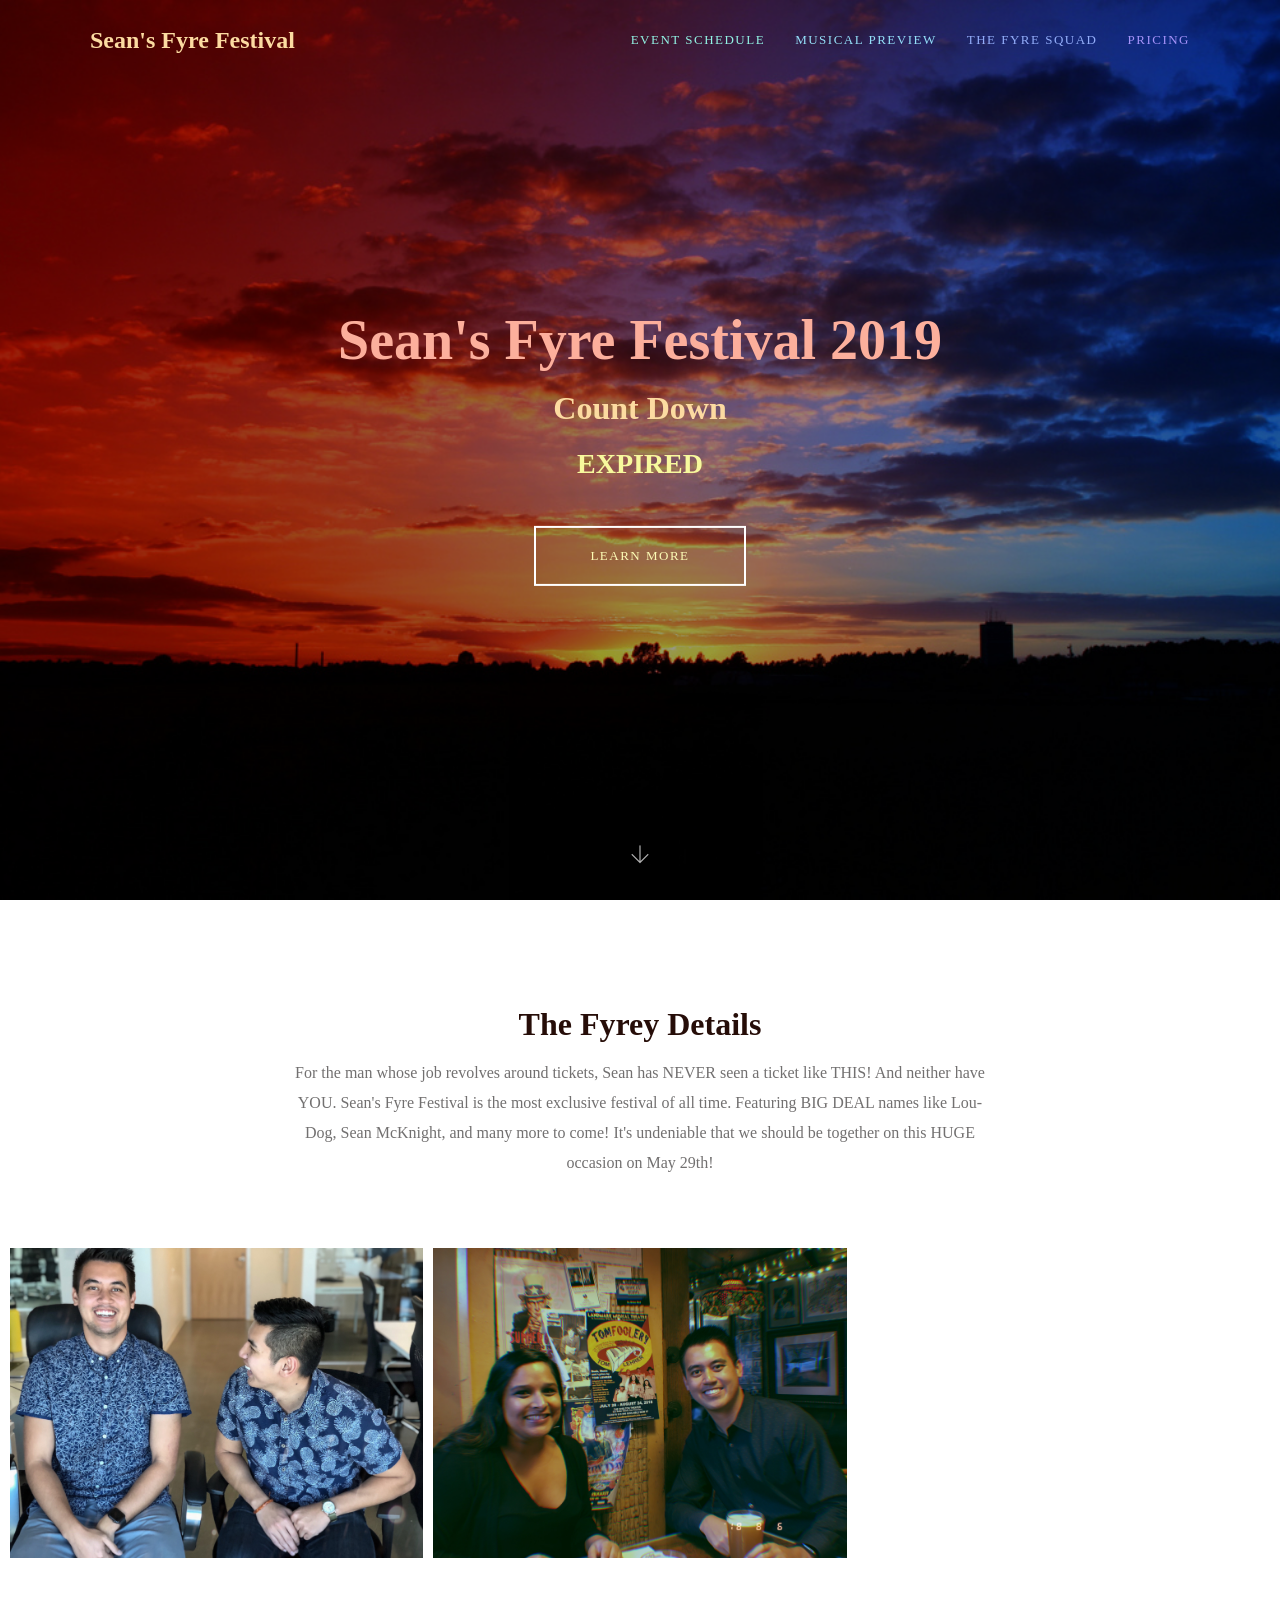
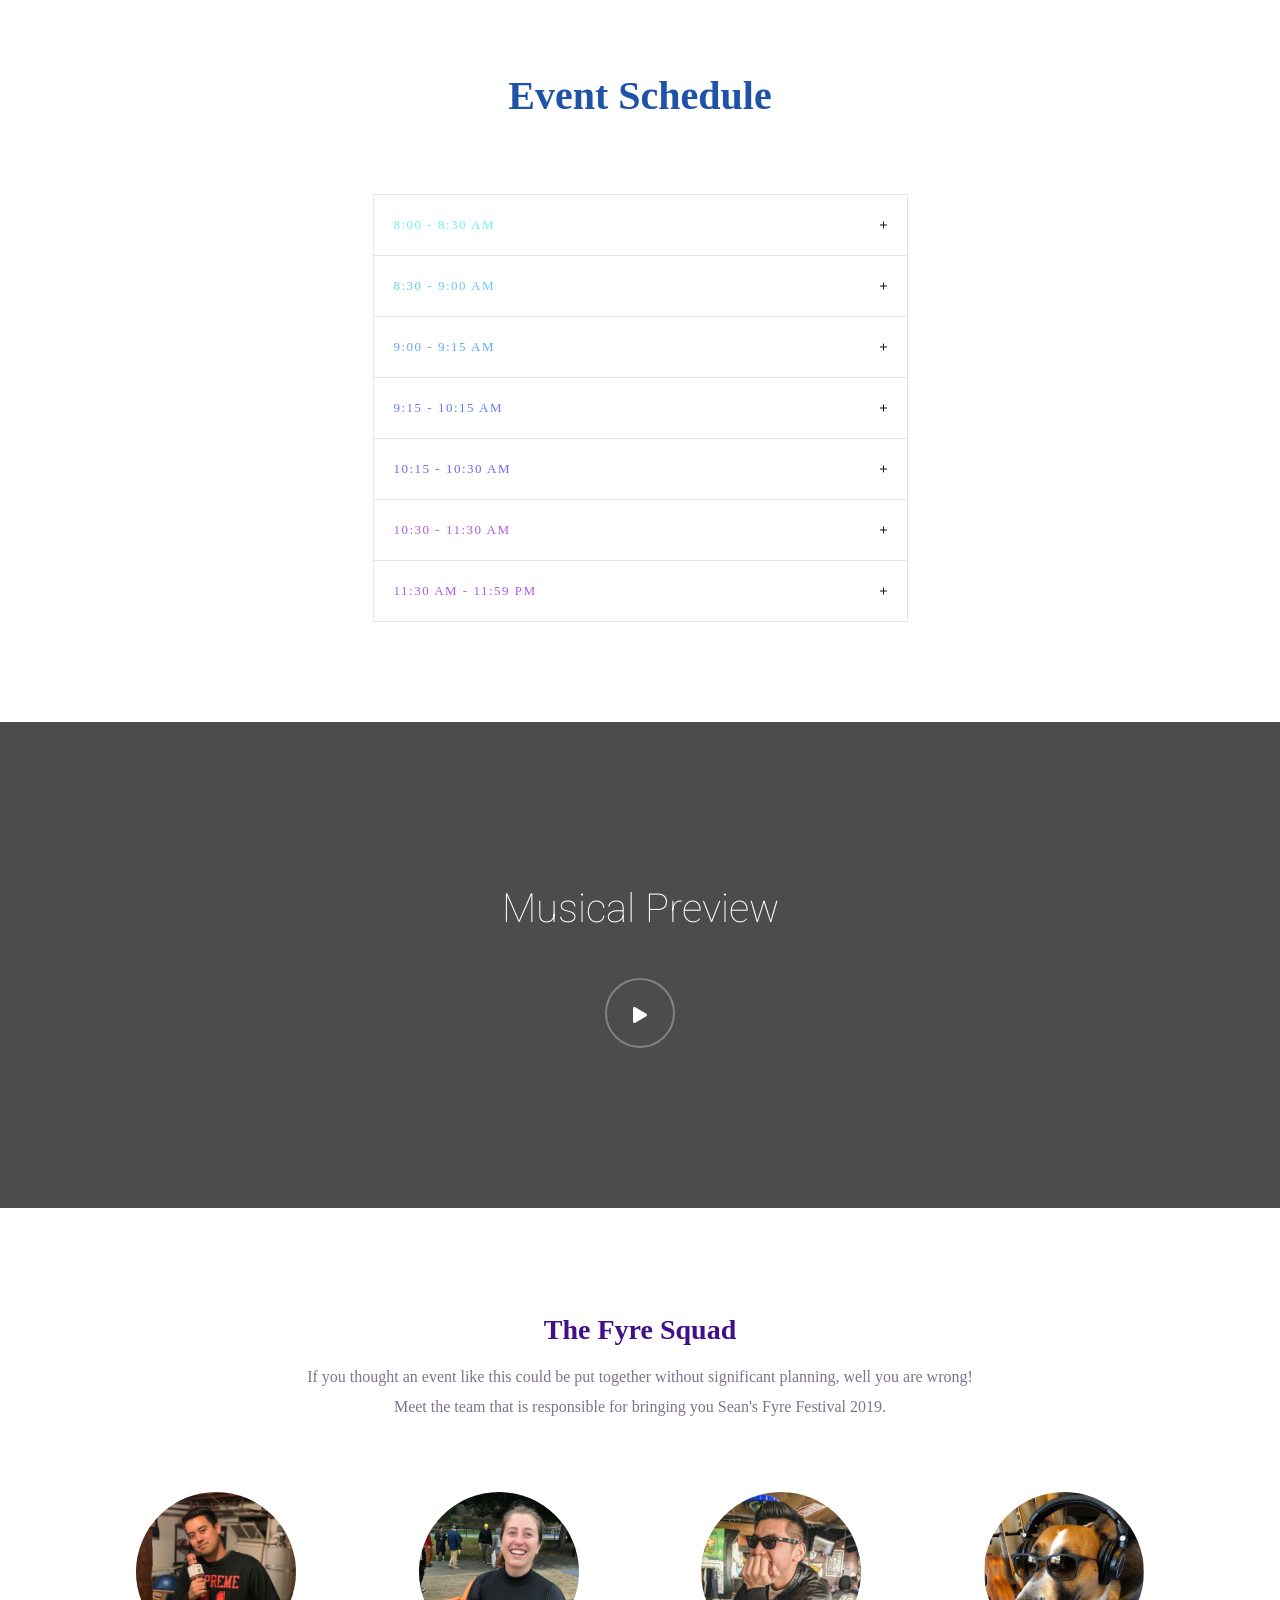
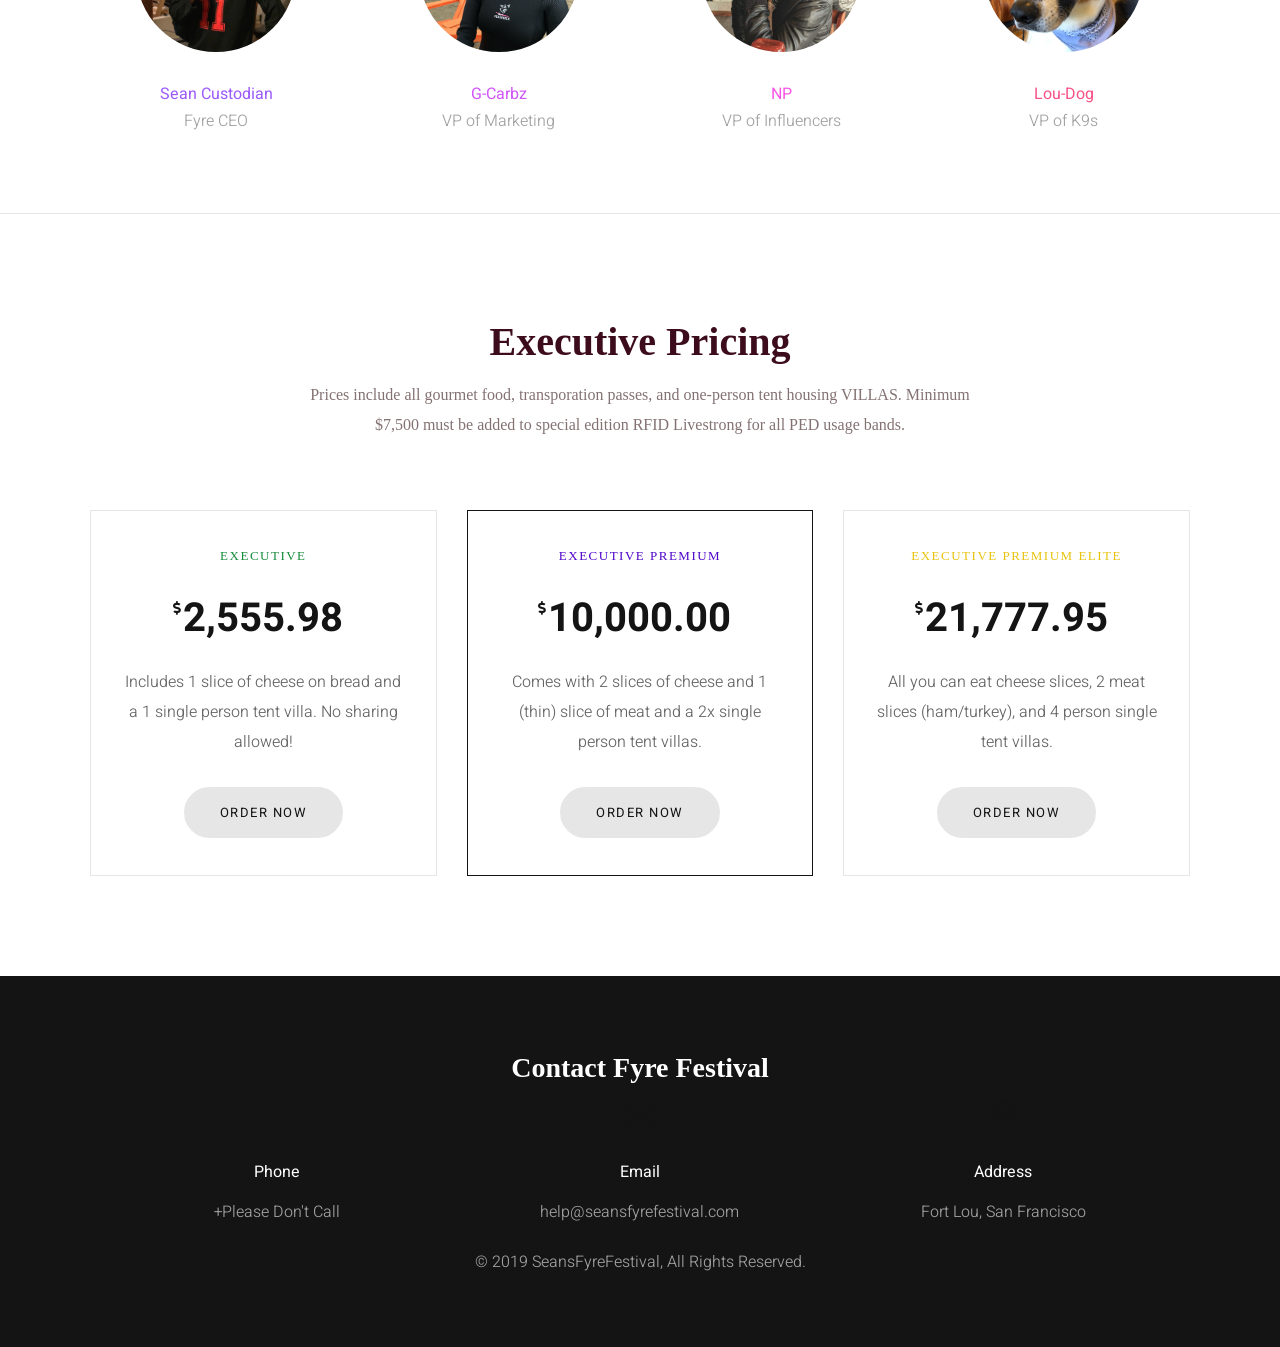
==== commit 9d7fd67e: "Fixed some typos" ====
--- a/index.html
+++ b/index.html
@@ -88,7 +88,7 @@
 			<div class="container">
 				<div class="section-title text-center">
 					<h2 style="color:#260d08;font-family: papyrus">The Fyrey Details</h3>
-					<p style="color:#727070;font-family:palatino">For the man whose job revolves around tickets, Sean has NEVER seen a ticket like THIS!  And neither have YOU.  Sean's Fyre Festival is the most exclusive festival of all time. Featuring BIG DEAL names like Lou-Dog, Sean McKnight, and many more to come! It's undeniable that we should be together on this HUGE occassion on May 29th!</p>
+					<p style="color:#727070;font-family:palatino">For the man whose job revolves around tickets, Sean has NEVER seen a ticket like THIS!  And neither have YOU.  Sean's Fyre Festival is the most exclusive festival of all time. Featuring BIG DEAL names like Lou-Dog, Sean McKnight, and many more to come! It's undeniable that we should be together on this HUGE occasion on May 29th!</p>
 				</div>
 			</div>
 			<div class="container-fluid">
@@ -220,7 +220,7 @@
 			<div class="container">
 				<div class="section-title text-center">
 					<h3 style="color:#400f89;font-family: papyrus">The Fyre Squad</h3>
-					<p style="color:#7e738e;font-family: papyrus">If you thought an event like this could be put together without significant planning, well that's the point!</p>
+					<p style="color:#7e738e;font-family: papyrus">If you thought an event like this could be put together without significant planning, well you are wrong! Meet the team that is responsible for bringing you Sean's Fyre Festival 2019.</p>
 				</div>
 				<div class="row team-wrapper">
 					<!-- Team box 1 -->
@@ -265,7 +265,7 @@
 			<div class="container">
 				<div class="section-title text-center">
 					<h1 style="color:#3d0c1c;font-family: papyrus">Executive Pricing</h3>
-					<p style="color:#847273;font-family: palatino">Prices include all inclusive transporation passes and one-person tent housing. Minimum $75,000 must be added to RFID livestrong brands.</p>
+					<p style="color:#847273;font-family: palatino">Prices include all gourmet food, transporation passes, and one-person tent housing VILLAS. Minimum $7,500 must be added to special edition RFID Livestrong for all PED usage bands.</p>
 				</div>
 				<div class="row">
 					<!-- Prices box 1 -->
@@ -276,7 +276,7 @@
 								<h1>2,555.98</h1>
 							</div>
 							<div class="price-features">
-								<p>Includes 1 slice of cheese on bread and a single 1 person tent. No sharing allowed</p>
+								<p>Includes 1 slice of cheese on bread and a 1 single person tent villa. No sharing allowed!</p>
 							</div>
 							<a class="button button-md button-grey button-rounded" href="#">Order Now</a>
 						</div>
@@ -289,7 +289,7 @@
 								<h1>10,000.00</h1>
 							</div>
 							<div class="price-features">
-								<p>Comes with 2 slices of cheese and 1 (thin) slice of meat and a 2 single person tents.</p>
+								<p>Comes with 2 slices of cheese and 1 (thin) slice of meat and a 2x single person tent villas.</p>
 							</div>
 							<a class="button button-md button-grey button-rounded" href="#">Order Now</a>
 						</div>
@@ -302,7 +302,7 @@
 								<h1>21,777.95</h1>
 							</div>
 							<div class="price-features">
-								<p>All you can eat cheese slices, 2 meat slices (ham/turkey), and 4 person single tent villa.</p>
+								<p>All you can eat cheese slices, 2 meat slices (ham/turkey), and 4 person single tent villas.</p>
 							</div>
 							<a class="button button-md button-grey button-rounded" href="#">Order Now</a>
 						</div>
